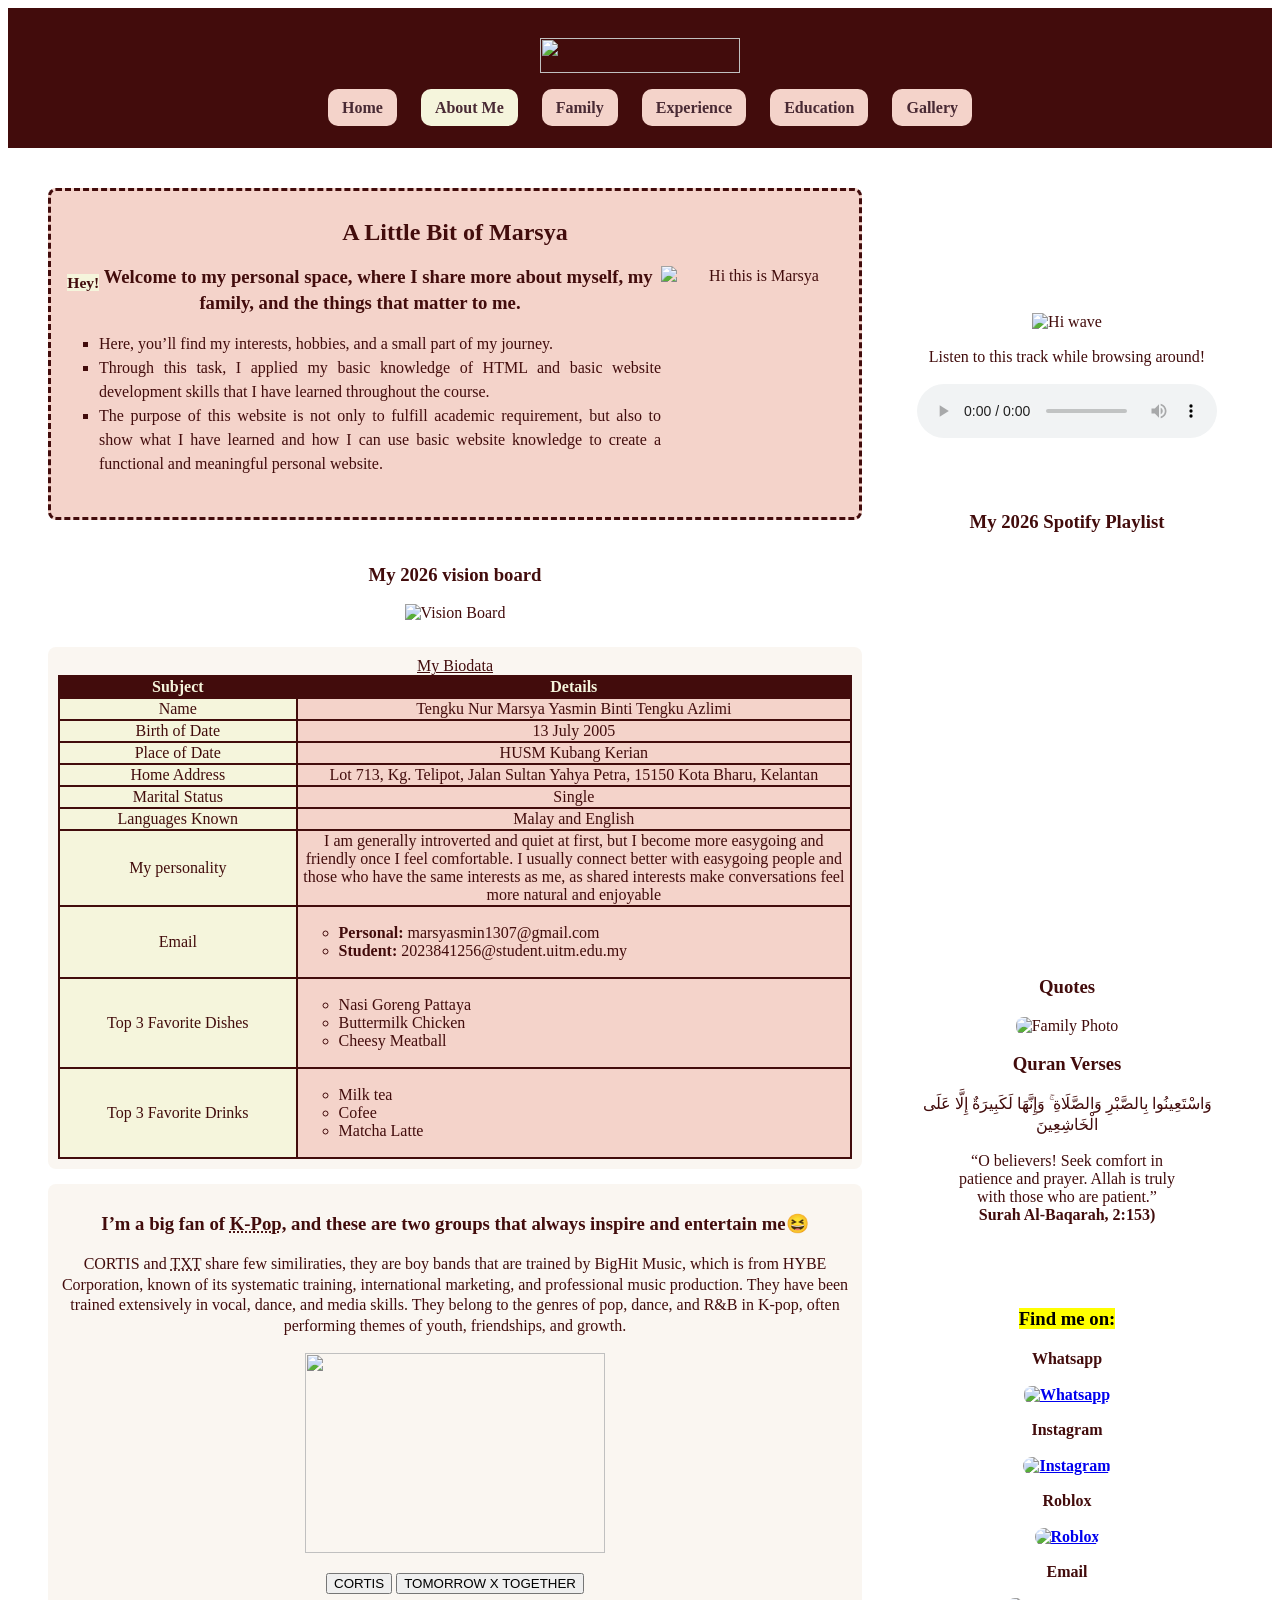
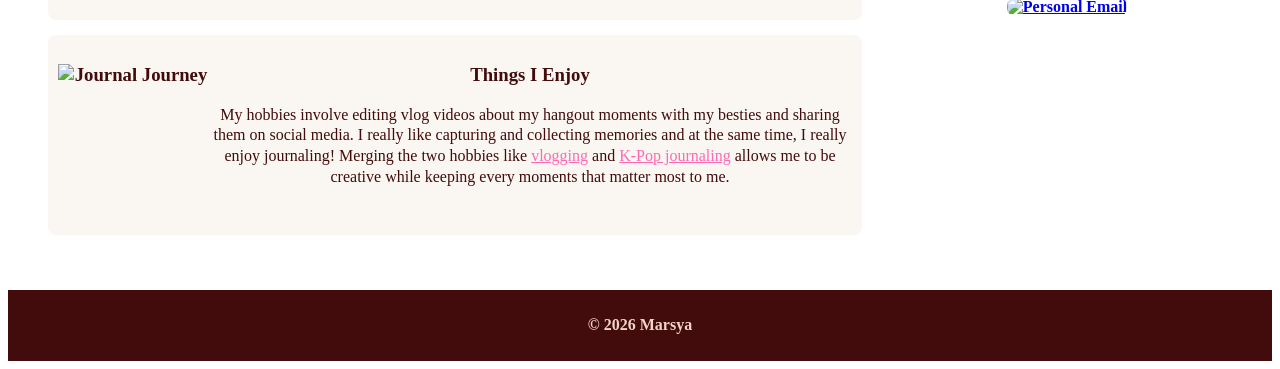
==== about.html @ 49d9f3a8 "Add files via upload" ====
<!DOCTYPE html>
<html>
<head>
    <meta charset="utf-8">
    <meta name="viewport" content="width=device-width, initial-scale=1">
    <title>About Marsya</title>
    <link rel="stylesheet" href="css/style1.css">

    <style>
        body
        {
            background-image: url("images/grid2.jpg");
            background-repeat: no-repeat;
            background-position: center;
            background-size: cover;
            background-attachment: fixed;
            color: #420c0c;
            text-align: center;
        }
        .container 
        {
            display: flex;
            padding: 20px;
            gap: 20px;
        }
        article 
        {
            flex: 3;
            background-color: none;
            padding: 20px;
            border-radius: 10px;
        }
        article header 
        {
            background-color: #f4d3ca;
            padding: 8px;
            border-radius: 8px;
            margin-bottom: 15px;
        }
        section 
        {
            background-color: #faf6f1;
            padding: 10px;
            margin-bottom: 15px;
            border-radius: 8px;
            
        }
        .side 
        {
            flex: 1;
            display: flex;
            flex-direction: column;
            gap: 20px;
        }
        aside 
        {
            background-color: #ffffff;
            padding: 15px;
            border-radius: 10px;
            text-align: center;
        }
        .image
        {
            width: 100%;
            border-radius: 8px;
        }
        p
        {
            line-height: 1.3;
        }
    </style>
</head>

<body>

<header>
<nav>
    <h1><img src="images/header2.png" width="200" height="35"></h1>
    <a href="index.html"><strong>Home</strong></a>
    <a style="background-color: beige;" href="about.html"><strong>About Me</strong></a>
    <a href="family.html"><strong>Family</strong></a>
    <a href="experience.html"><strong>Experience</strong></a>
    <a href="education.html"><strong>Education</strong></a>
    <a href="gallery.html"><strong>Gallery</strong></a>
</nav>
</header>

<div class="container">

    <article>
        <header style="color: #420c0c; background-color: #f4d3ca; height: 310px; border: dashed #420c0c;">
            <h1>A Little Bit of Marsya</h1>
            <p style="background-color: none"><img src="images/me.png" alt="Hi this is Marsya" style="float: right; width: 190px; height: 210px;">

                <h3 style="text-align: center;"><sub style="background-color:beige;">Hey!</sub> Welcome to my personal space, where I share more about myself, my family, and the things that matter to me.</h3> 

        <ul style="list-style-type: square; text-align: justify; line-height: 1.5;">

            <li>Here, you’ll find my interests, hobbies, and a small part of my journey.</li>
            <li>Through this task, I applied my basic knowledge of HTML and basic website development skills that I have learned throughout the course.</li>
            <li>The purpose of this website is not only to fulfill academic requirement, but also to show what I have learned and how I can use basic website knowledge to create a functional and meaningful personal website.</li> 

        </ul>

        </header>

        <section style="background-color:white;">
            <h3>My 2026 vision board</h3>
            <img style="width:725px;" src="images/visionboard.png" alt="Vision Board">

        </section>
        
        <section>
            
    <table style="width:100%">
        <caption><ins>My Biodata</ins></caption>
        <tr>
            <th style="width:30%">Subject</th>
            <th style="width:70%">Details</th>
        </tr>
        <tr>
            <td>Name</td>
            <td>Tengku Nur Marsya Yasmin Binti Tengku Azlimi</td>
        </tr>
        <tr>
            <td>Birth of Date</td>
            <td>13 July 2005</td>
        </tr>
        </tr>
        <tr>
            <td>Place of Date</td>
            <td>HUSM Kubang Kerian</td>
        </tr>
        <tr>
            <td>Home Address</td>
            <td>Lot 713, Kg. Telipot, Jalan Sultan Yahya Petra, 15150 Kota Bharu, Kelantan</td>
        </tr>
        <tr>
            <td>Marital Status</td>
            <td>Single</td>
        </tr>
        <tr>
            <td>Languages Known</td>
            <td>Malay and English</td>
        </tr>
        <tr>
            <td>My personality</td>
            <td>I am generally introverted and quiet at first, but I become more easygoing and friendly once I feel comfortable. I usually connect better with easygoing people and those who have the same interests as me, as shared interests make conversations feel more natural and enjoyable</td>
        </tr>

        <tr>
            <td>Email</td>
            <td>
                <ul style="list-style-type: circle; text-align: left;">
                    <li><b>Personal:</b> marsyasmin1307@gmail.com</li>
                    <li><b>Student:</b> 2023841256@student.uitm.edu.my</li>
                </ul>
            </td>
        </tr>

        <tr>
            <td>Top 3 Favorite Dishes</td>
            <td>
                <ul style="list-style-type: circle; text-align: left;">
                    <li>Nasi Goreng Pattaya</li>
                    <li>Buttermilk Chicken</li>
                    <li>Cheesy Meatball</li>
                </ul>
            </td>
        </tr>
        <tr>
            <td>Top 3 Favorite Drinks</td>
            <td>
                <ul style="list-style-type: circle; text-align: left;">
                    <li>Milk tea</li>
                    <li>Cofee</li>
                    <li>Matcha Latte</li>
                </ul>
            </td>
    </table>
            
        </section>

        <section>
            <h3>I’m a big fan of <abbr title="Korean Pop">K-Pop</abbr>, and these are two groups that always inspire and entertain me😆</h3>
            <p>CORTIS and <abbr title="Tomorrow X Together">TXT</abbr> share few similiraties, they are boy bands that are trained by BigHit Music, which is from HYBE Corporation, known of its systematic training, international marketing, and professional music production. They have been trained extensively in vocal, dance, and media skills. They belong to the genres of pop, dance, and R&B in K-pop, often performing themes of youth, friendships, and growth.</p>

    <script>
        function idol(a)
        {
            var pic;
            if (a==2)
            {
                pic="images/cortis2.png"
            }
            else
            {
                pic="images/txt2.png"
            }
            document.getElementById('idol1').src=pic;
        }
    </script>

    <img src="images/cortis2.png" class="center" width="300" height="200" id="idol1">
    <p>
        <button type="button" class="center" onclick="idol(2)">CORTIS</button>
        <button type="button" class="center" onclick="idol(1)">TOMORROW X TOGETHER</button>
    </p>
        </section>

        <section style="height:180px">

            <h3  style="background-color: none"><img src="images/journal.png" alt="Journal Journey" style="float: left; width: 150px; height: 150px;">Things I Enjoy</h3>

            <p>My hobbies involve editing vlog videos about my hangout moments with my besties and sharing them on social media. I really like capturing and collecting memories and at the same time, I really enjoy journaling! Merging the two hobbies like <a style="color: hotpink;" href="https://youtu.be/ohG8xeh7L8o?si=qUkFfdUVnXFhYQFh">vlogging</a> and <a style="color: hotpink; "href="https://www.instagram.com/stardustxt?igsh=MXJrajRrMGNuMHFlbw==">K-Pop journaling</a> allows me to be creative while keeping every moments that matter most to me.</p>

        </section>

    </article>

    <div class="side">

        <aside><center><iframe src="https://free.timeanddate.com/clock/ia85me9h/n122/fn15/fs24/fc420c0c/tct/pct/ftb/bas2/bat1/bacfff/pa8/tt0/tw1/tm1/th1/ta1/tb4" frameborder="0" width="217" height="76" allowtransparency="true"></iframe><center>
        </aside>

        <aside><img style="width:160px;" src="animation/hi.gif" alt="Hi wave">
            <p>Listen to this track while browsing around!</p>

    <audio controls autoplay loop>
        <source src="audio/buttercup.mp3" type="audio/mp3">
    </audio>
        </aside>

        <aside>
            <h3>My 2026 Spotify Playlist</h3>
            <iframe data-testid="embed-iframe" style="border-radius:12px" src="https://open.spotify.com/embed/playlist/0hkMNN6rwYJZqAshyGvQCN?utm_source=generator" width="100%" height="352" frameBorder="0" allowfullscreen="" allow="autoplay; clipboard-write; encrypted-media; fullscreen; picture-in-picture" loading="lazy"></iframe>

        </aside>

        <aside>
            <h3>Quotes</h3>
            <img src="images/favquote.jpg" class="image" alt="Family Photo">

            <h3>Quran Verses</h3>
            <p>وَاسْتَعِينُوا بِالصَّبْرِ وَالصَّلَاةِ ۚ وَإِنَّهَا لَكَبِيرَةٌ إِلَّا عَلَى الْخَاشِعِينَ</p>
        <blockquote cite="https://www.muslim.sg/articles/quranic-verses-about-patience"> “O believers! Seek comfort in patience and prayer. Allah is truly with those who are patient.”<br><strong>Surah Al-Baqarah, 2:153)<strong></blockquote>
        </aside>

        <aside>
            <h3><mark>Find me on:</marked></h3>

            <p>Whatsapp</p>
            <a href="https://wa.me/qr/ZUOXVNPI4WQ4D1"> <img src="images/whatsapp.webp" style="height: 90px; width: 90px;" class="image" alt="Whatsapp"></a>

            <p>Instagram</p>
            <a href="https://www.instagram.com/tgnurmarsya/?utm_source=qr&igsh=MWNnbHQyN3RqeXFnbA%3D%3D#"><img src="images/instagram.webp" style="border-radius: 800px; height: 70px; width: 70px;" class="image" alt="Instagram"></a>

            <p>Roblox</p>
            <a href="https://www.roblox.com/share?code=ac55789a718dc544a8e15e68da5b0209&type=Profile&source=ProfileShare&stamp=1767377407738"><img src="images/roblox.png" style="border-radius: 800px; height: 70px; width: 70px;" class="image" alt="Roblox"></a>

            <p>Email</p>
            <a href="marsyasmin1307@gmail.com"><img src="images/mail.webp" style="width: 70px;" class="image" alt="Personal Email"></a>
        </aside>

    </div>

</div>

<footer>
    <h4>© <span id="year"></span> Marsya</h4>
</footer>

<script>
    document.getElementById("year").textContent = new Date().getFullYear();
</script>

</body>
</html>
---- css/style1.css ----
body
{
    background-image: url("animation/ani2.gif");
    background-repeat: no-repeat;
    background-position: center;
    background-size: cover;
    background-attachment: fixed;
    color: #420c0c;
    text-align: center;
}
header 
{
    background-color: #420c0c;
    padding: 10px;
    text-align: center;
    color: #f0e5e3;
    height: 120px;
}
nav a:link,
nav a:visited 
{
    color: #492a34;
    background-color: #f4d3ca;
    text-decoration: none;
    padding: 10px 14px;
    border-radius: 10px;
    margin-left: 20px;
}
nav a:hover 
{
    color: #420c0c;
    background-color: beige;
}
h2 
{
    text-align: center;
}
footer 
{
    background-color: #420c0c;
    color: #f4d3ca;
    padding: 5px 10px;
    text-align: center;
}
table, tr, th, td
{
    background-color: #420c0c;
    property:value;
    border: 2px solid #420c0c;    
    border-collapse: collapse;
}
th
{
    color: beige;
}
td
{
    text-align: center;
}
td:nth-child(even)
{
    background-color: #f4d3ca;
}
td:nth-child(odd)
{
    background-color: beige;
}
table td:hover
{
    color: beige;
    background-color: #420c0c;
}
h2
{
    color: beige;
    background-color: #420c0c;
    padding: 6px;
}
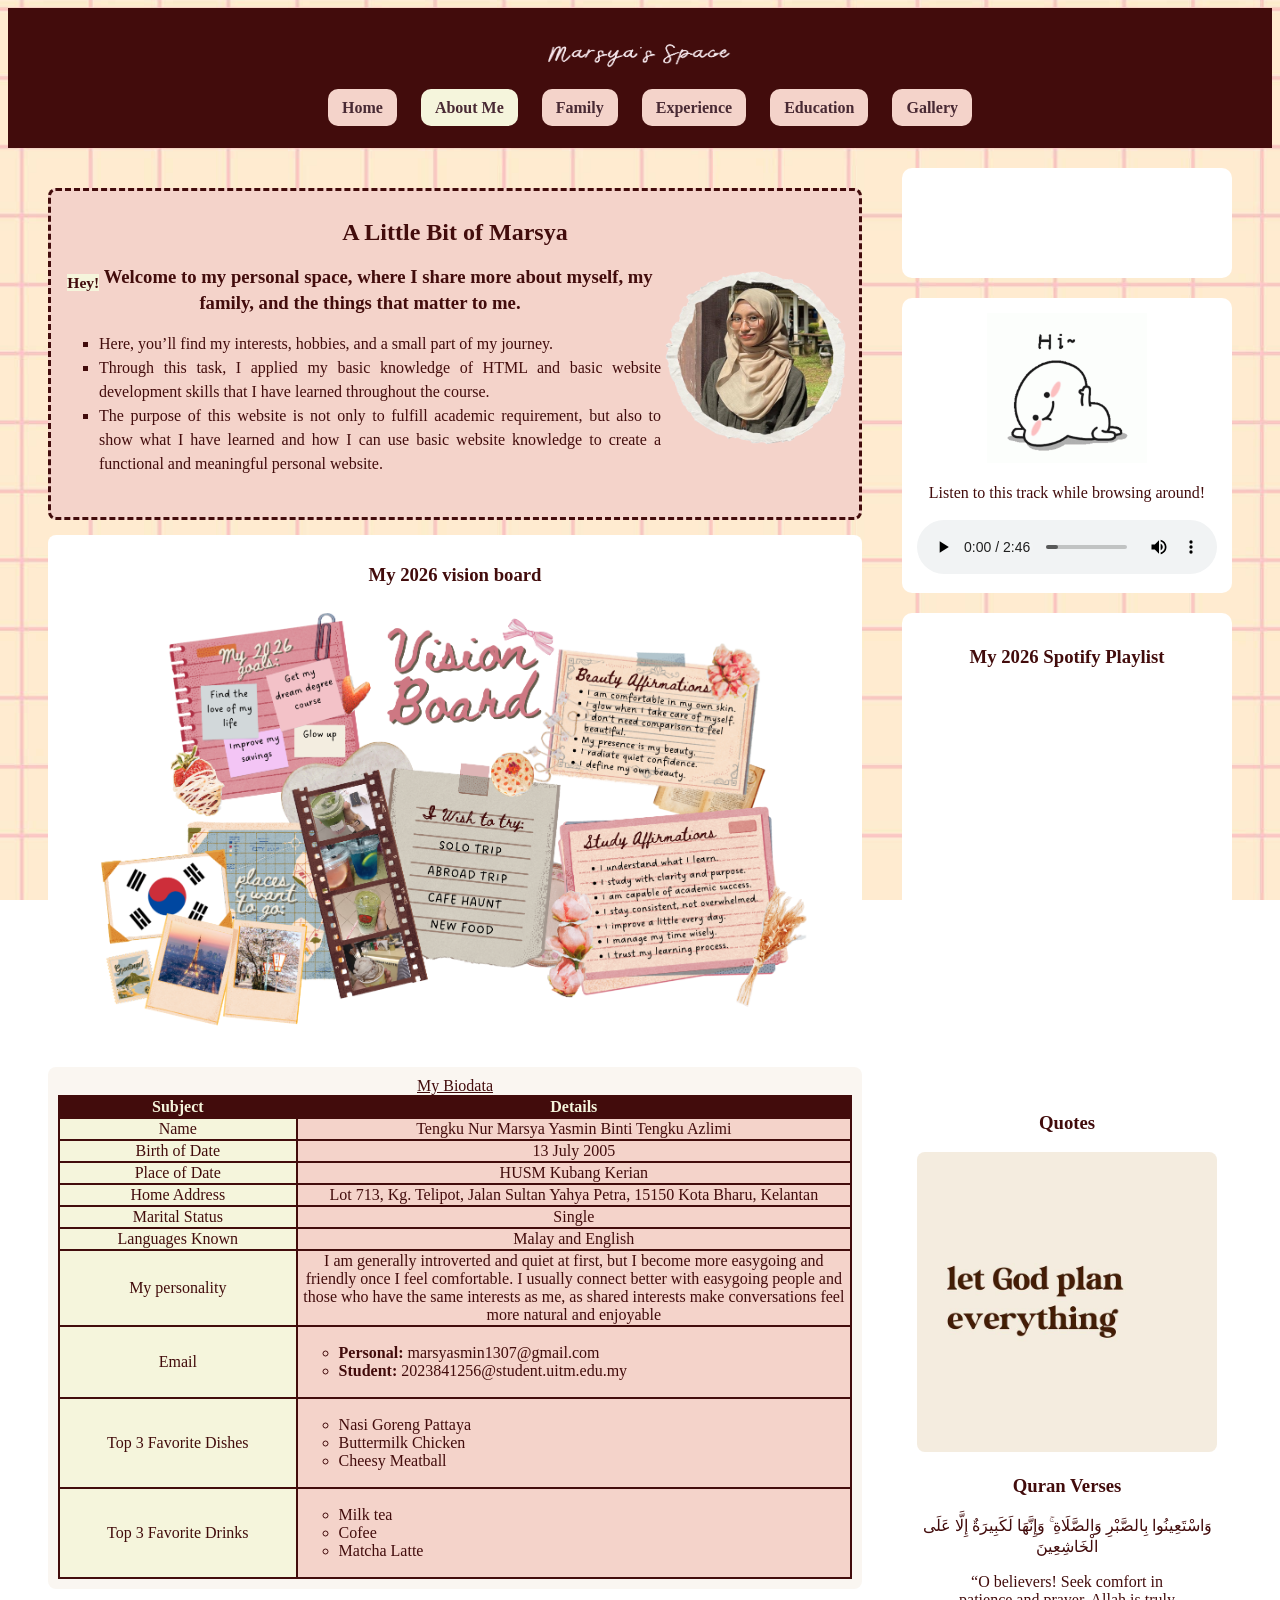
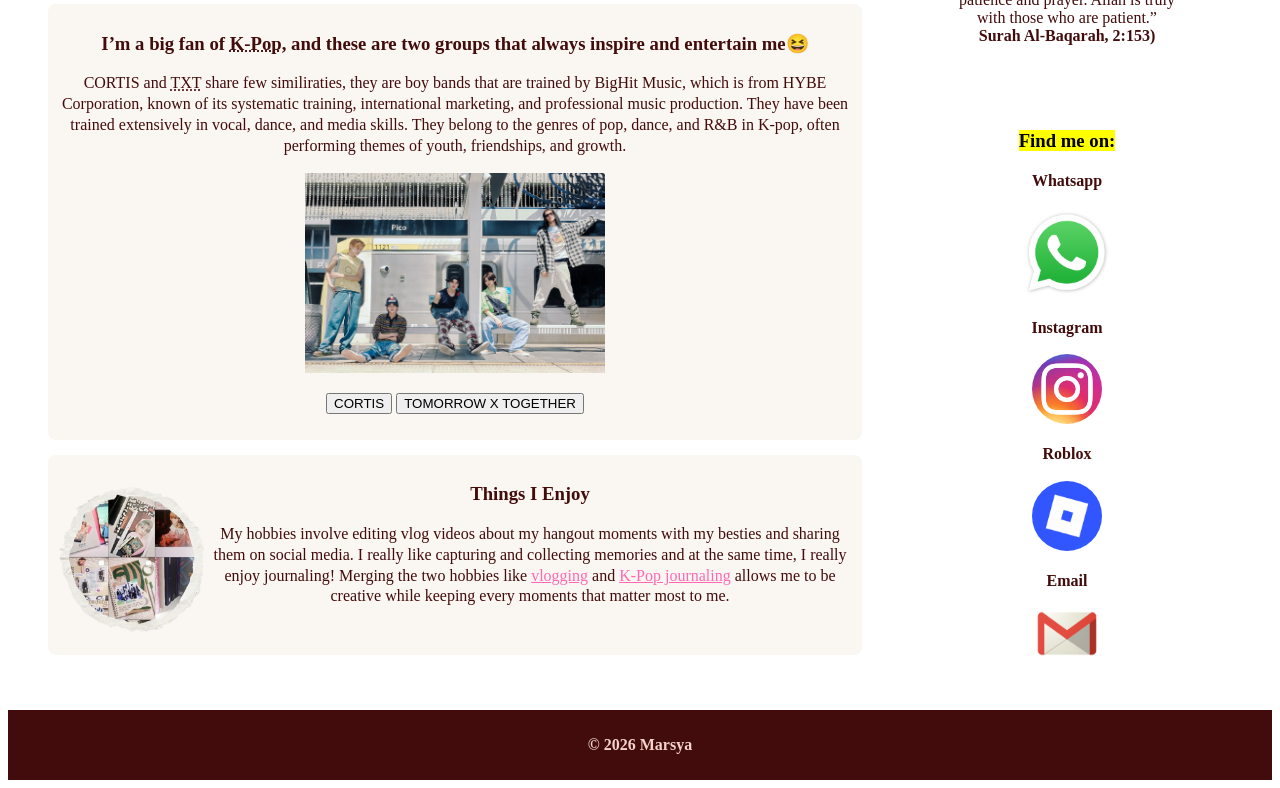
==== commit 1a574240: "Add files via upload" ====
--- a/about.html
+++ b/about.html
@@ -259,7 +259,7 @@
             <a href="https://www.roblox.com/share?code=ac55789a718dc544a8e15e68da5b0209&type=Profile&source=ProfileShare&stamp=1767377407738"><img src="images/roblox.png" style="border-radius: 800px; height: 70px; width: 70px;" class="image" alt="Roblox"></a>
 
             <p>Email</p>
-            <a href="marsyasmin1307@gmail.com"><img src="images/mail.webp" style="width: 70px;" class="image" alt="Personal Email"></a>
+            <a href="mailto:marsyasmin1307@gmail.com"><img src="images/mail.webp" style="width: 70px;" class="image" alt="Personal Email"></a>
         </aside>
 
     </div>
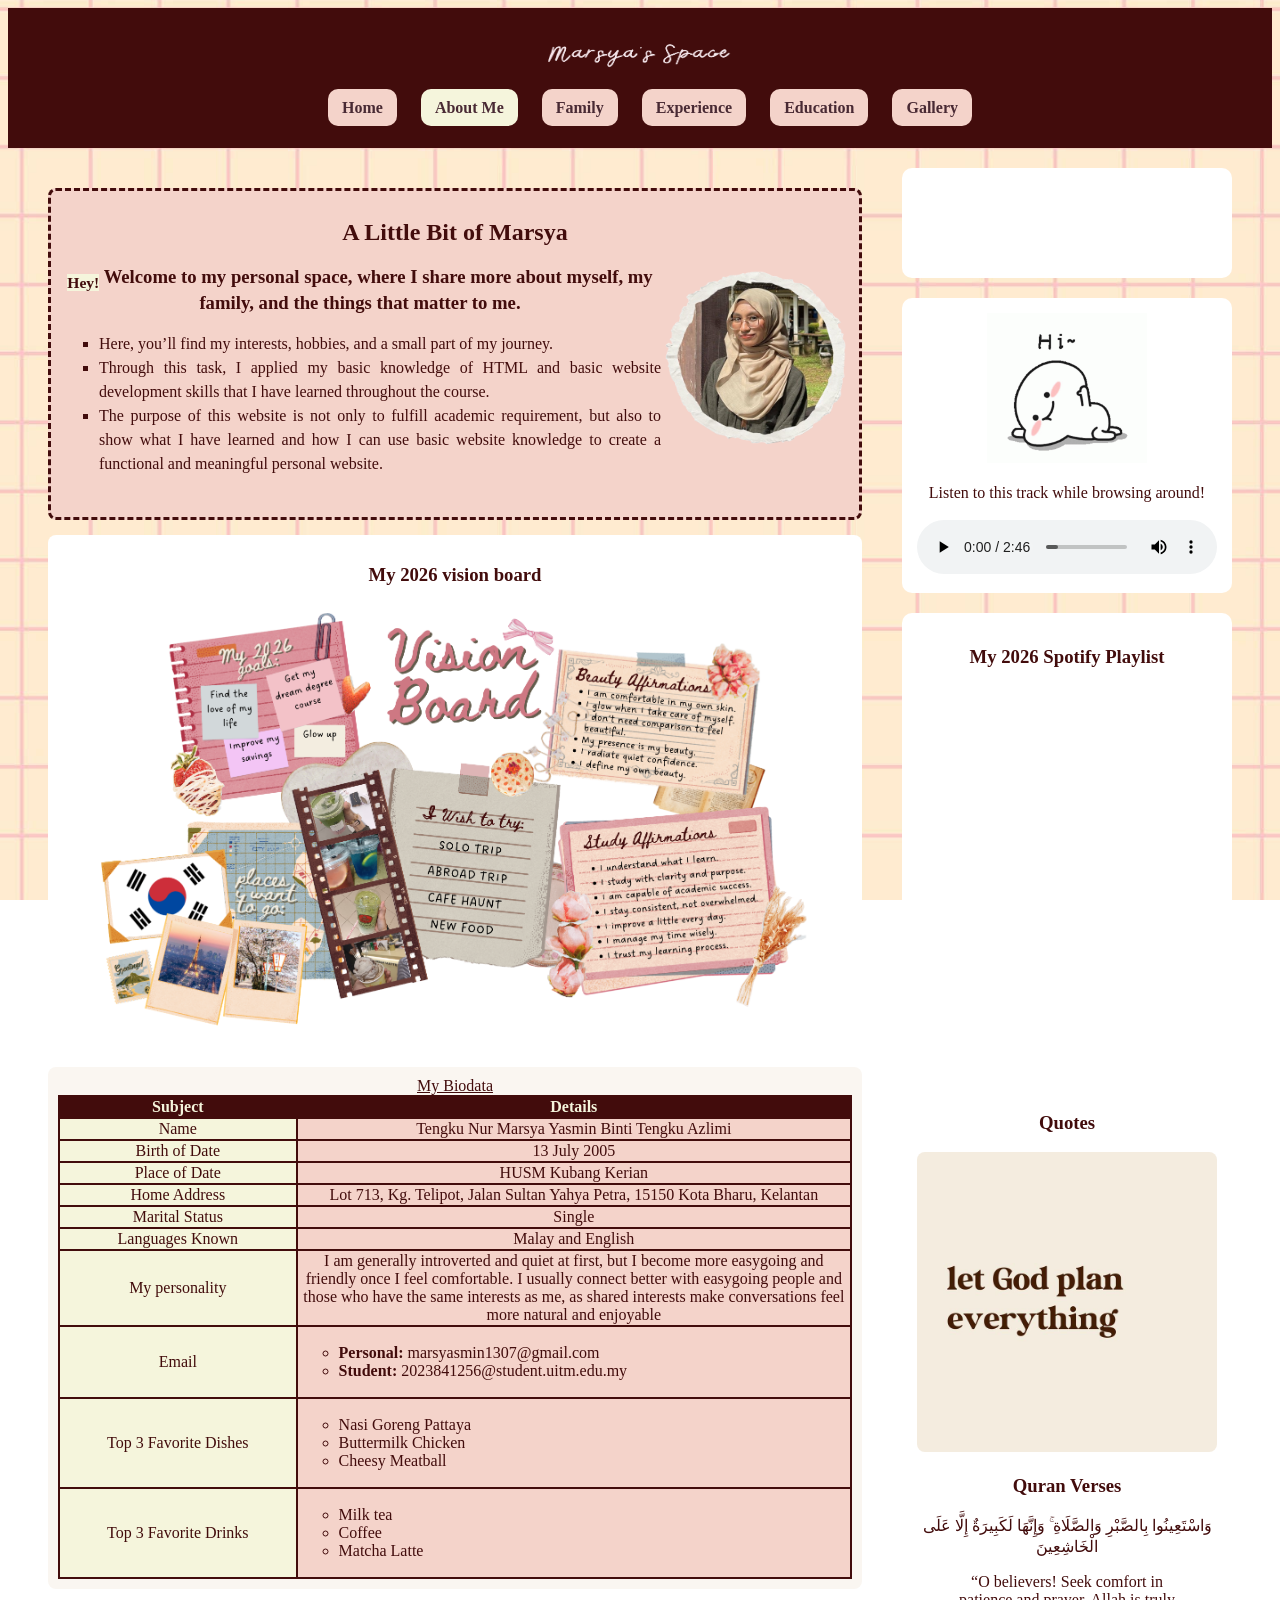
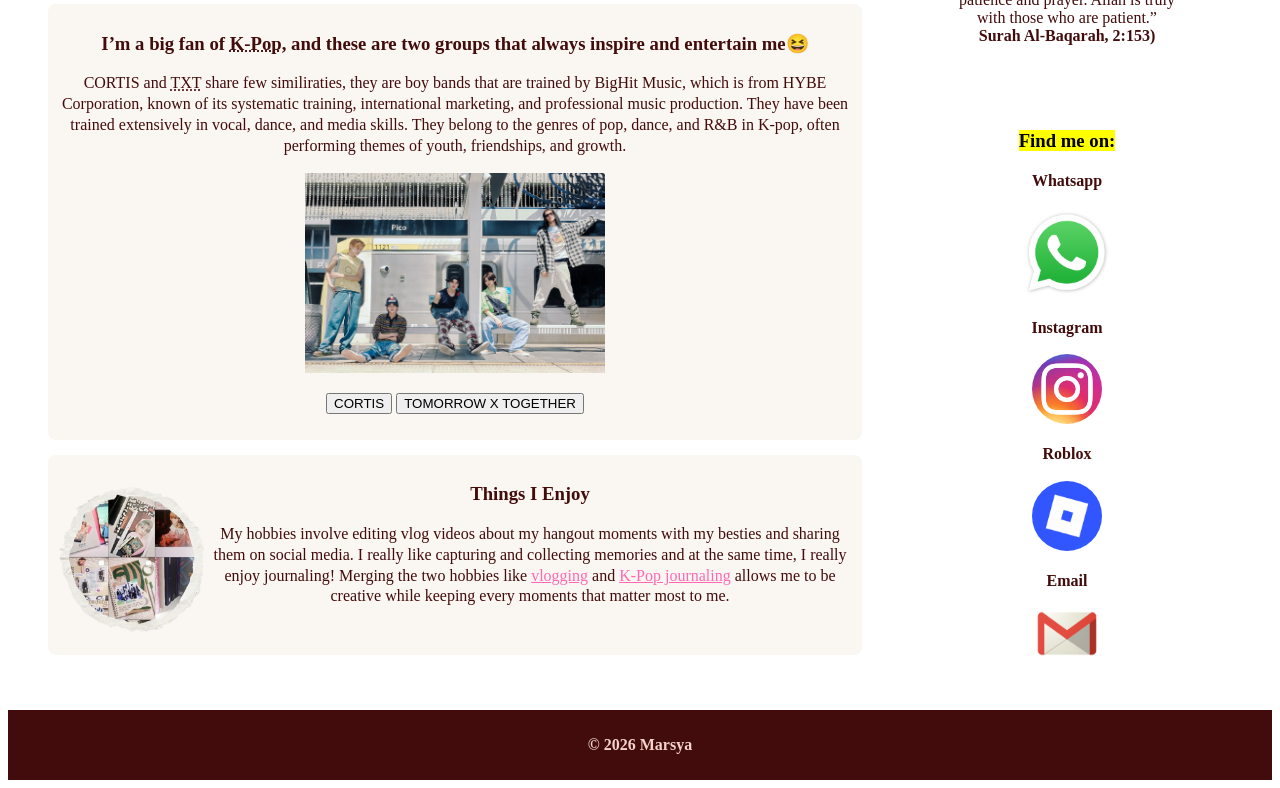
==== commit 87e71840: "Update about.html" ====
--- a/about.html
+++ b/about.html
@@ -173,7 +173,7 @@
             <td>
                 <ul style="list-style-type: circle; text-align: left;">
                     <li>Milk tea</li>
-                    <li>Cofee</li>
+                    <li>Coffee</li>
                     <li>Matcha Latte</li>
                 </ul>
             </td>
@@ -276,3 +276,4 @@
 
 </body>
 </html>
+
